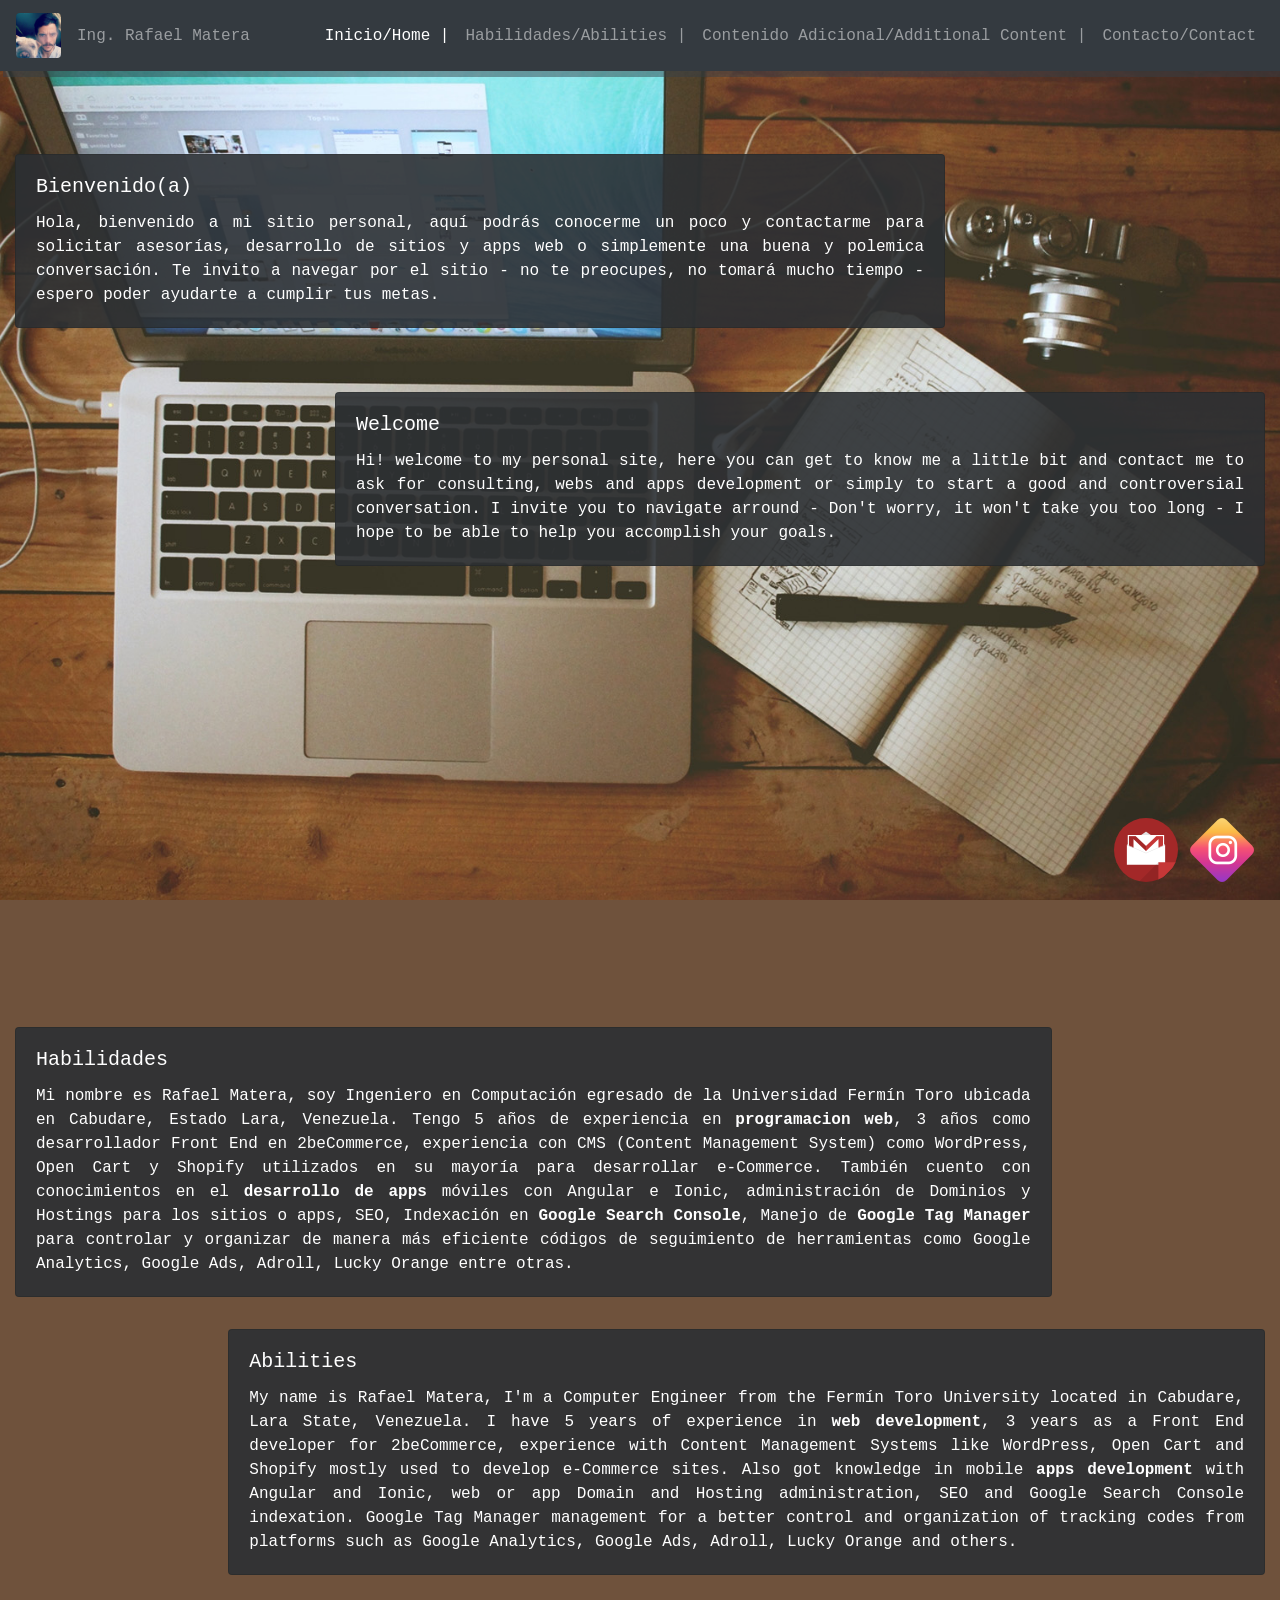
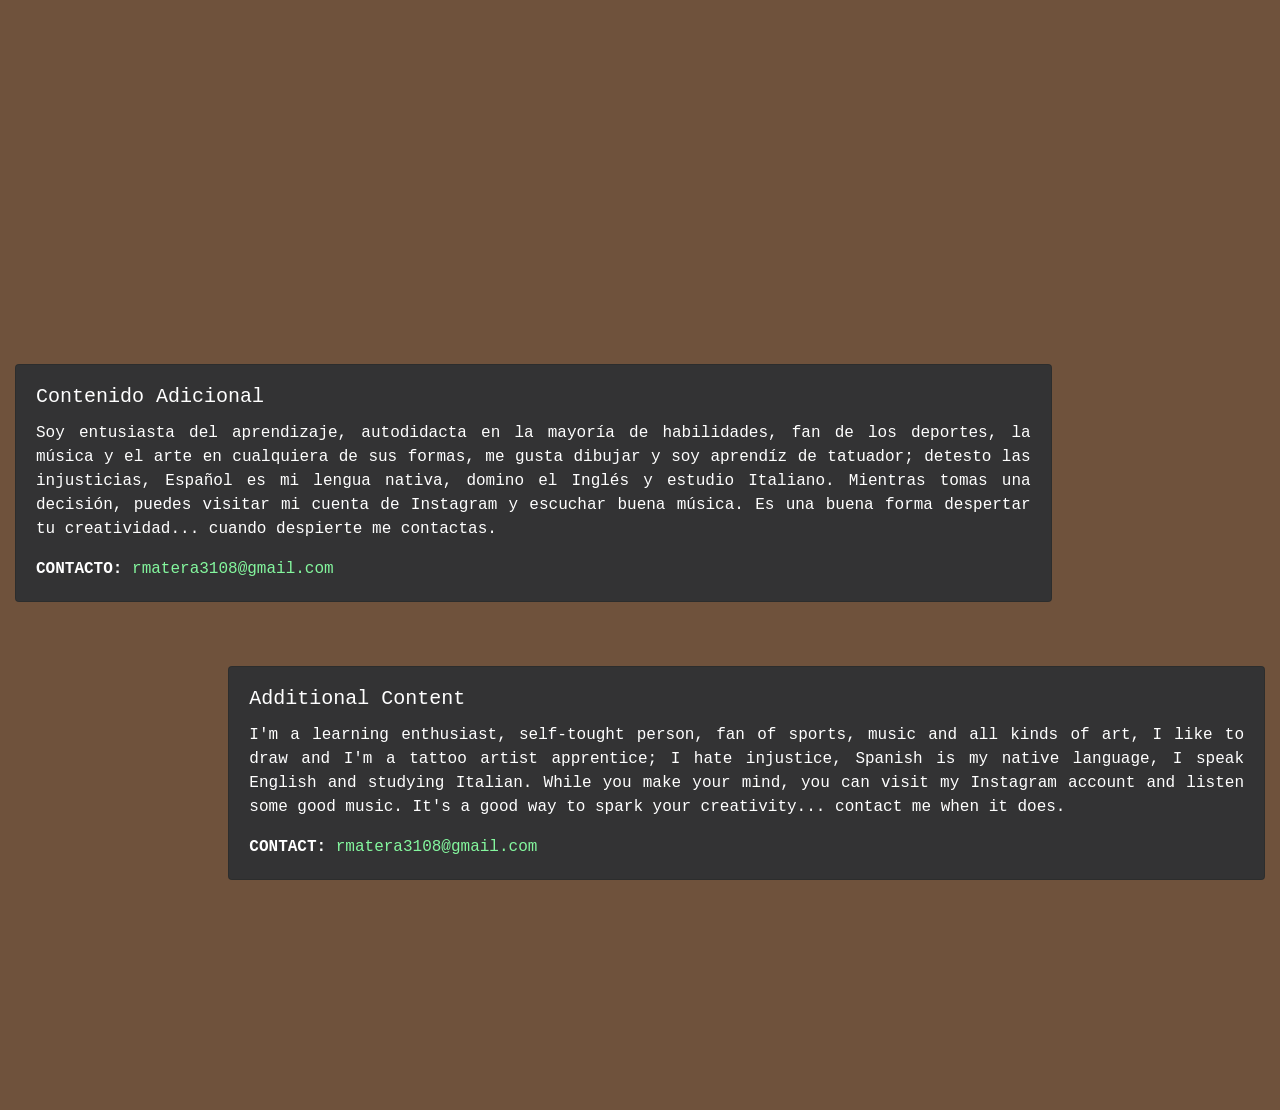
==== index.html @ 0240c473 "First Commit Full Site" ====
<!DOCTYPE html>
<html lang="en">
<head>
	<meta charset="UTF-8">
	<meta name="viewport" content="width=device-width, initial-scale=1.0">
	<!-- Bootstrap CSS -->
    <link rel="stylesheet" href="https://stackpath.bootstrapcdn.com/bootstrap/4.4.1/css/bootstrap.min.css" integrity="sha384-Vkoo8x4CGsO3+Hhxv8T/Q5PaXtkKtu6ug5TOeNV6gBiFeWPGFN9MuhOf23Q9Ifjh" crossorigin="anonymous">
	<!-- Custom CSS -->
	<link rel="stylesheet" href="css/styles.css" type="text/css">
	<title>Rafael Matera - Programador Web - Web Developer</title>
</head>
<body>
	<!-- Icons -->
	<a href="http://instagram.com/rmaterapl" target="_blank"><img class="instagram" src="img/insta_mobile.png" /></a>
	<a href="mailto:rmatera3108@gmail.com" target="_blank"><img class="gmail" src="img/gmail.png" /></a>
	<!-- Navigation -->
	<nav class="navbar navbar-expand-lg navbar-dark bg-dark fixed-top">
		<a class="navbar-brand" href="#">
		  <img src="img/programador_web.png" width="45" height="45" class="d-inline-block align-top rounded" alt="Programador Web">
		</a>
		<span class="navbar-text">
		  Ing. Rafael Matera
		</span>
		<button class="navbar-toggler" type="button" data-toggle="collapse" data-target="#navbarSupportedContent" aria-controls="navbarSupportedContent" aria-expanded="false" aria-label="Toggle navigation">
		  <span class="navbar-toggler-icon"></span>
		</button>
	  
		<div class="collapse navbar-collapse" id="navbarSupportedContent">
		  <ul class="navbar-nav ml-auto">
			<li class="nav-item active">
			  <a class="nav-link" href="#section1">Inicio/Home |<span class="sr-only">(current)</span></a>
			</li>
			<li class="nav-item">
			  <a class="nav-link" href="#section2">Habilidades/Abilities |</a>
			</li>
			<li class="nav-item">
			  <a class="nav-link" href="#section3"> Contenido Adicional/Additional Content |</a>
			</li>
			<li class="nav-item">
			  <a class="nav-link" href="#section3"> Contacto/Contact</a>
			</li>
		  </ul>
		</div>
	</nav>
	<!-- Content -->
	<div id="section1" class="container-fluid custom-section custom-bg custom-desktop-bg">
		<div class="row">
		  <div class="col-lg-9">
			<div class="card">
			  <div class="card-body">
				<h5 class="card-title">Bienvenido(a)</h5>
				<p class="card-text">Hola, bienvenido a mi sitio personal, aquí podrás conocerme un poco y contactarme para solicitar asesorías, desarrollo de sitios y apps web o simplemente una buena y polemica conversación. Te invito a navegar por el sitio - no te preocupes, no tomará mucho tiempo - espero poder ayudarte a cumplir tus metas.</p>
			  </div>
			</div>
		  </div>
		  <div class="col-lg-3"></div>
		  <div class="col-lg-3"></div>
		  <div class="col-lg-9">
			<div class="card">
			  <div class="card-body">
				<h5 class="card-title">Welcome</h5>
				<p class="card-text">Hi! welcome to my personal site, here you can get to know me a little bit and contact me to ask for consulting, webs and apps development or simply to start a good and controversial conversation. I invite you to navigate arround - Don't worry, it won't take you too long - I hope to be able to help you accomplish your goals.</p>
			  </div>
			</div>
		  </div>
		</div>
	</div>
	<div id="section2" class="container-fluid custom-section custom-bg custom-desktop-bg">
		<div class="row">
			<div class="col-xl-10">
			  <div class="card">
				<div class="card-body">
				  <h5 class="card-title">Habilidades</h5>
				  <p class="card-text">Mi nombre es Rafael Matera, soy Ingeniero en Computación egresado de la Universidad Fermín Toro ubicada en Cabudare, Estado Lara, Venezuela. Tengo 5 años de experiencia en <b>programacion web</b>, 3 años como desarrollador Front End en 2beCommerce, experiencia con CMS (Content Management System) como WordPress, Open Cart y Shopify utilizados en su mayoría para desarrollar e-Commerce. También cuento con conocimientos en el <b>desarrollo de apps</b> móviles con Angular e Ionic, administración de Dominios y Hostings para los sitios o apps, SEO, Indexación en <b>Google Search Console</b>, Manejo de <b>Google Tag Manager</b> para controlar y organizar de manera más eficiente códigos de seguimiento de herramientas como Google Analytics, Google Ads, Adroll, Lucky Orange entre otras.</p>
				</div>
			  </div>
			</div>
			<div class="col-xl-2"></div>
		  	<div class="col-xl-2"></div>
			<div class="col-xl-10">
			  <div class="card">
				<div class="card-body">
				  <h5 class="card-title">Abilities</h5>
				  <p class="card-text">My name is Rafael Matera, I'm a Computer Engineer from the Fermín Toro University located in Cabudare, Lara State, Venezuela. I have 5 years of experience in <b>web development</b>, 3 years as a Front End developer for 2beCommerce, experience with Content Management Systems like WordPress, Open Cart and Shopify mostly used to develop e-Commerce sites. Also got knowledge in mobile <b>apps development</b> with Angular and Ionic, web or app Domain and Hosting administration, SEO and Google Search Console indexation. Google Tag Manager management for a better control and organization of tracking codes from platforms such as Google Analytics, Google Ads, Adroll, Lucky Orange and others.</p>
				</div>
			  </div>
			</div>
		</div>
	</div>
	<div id="section3" class="container-fluid custom-section custom-bg custom-desktop-bg">
		<div class="row">
			<div class="col-lg-10">
			  <div class="card">
				<div class="card-body">
				  <h5 class="card-title">Contenido Adicional</h5>
				  <p class="card-text">Soy entusiasta del aprendizaje, autodidacta en la mayoría de habilidades, fan de los deportes, la música y el arte en cualquiera de sus formas, me gusta dibujar y soy aprendíz de tatuador; detesto las injusticias,
					Español es mi lengua nativa, domino el Inglés y estudio Italiano. Mientras tomas una decisión, puedes visitar mi cuenta de Instagram y escuchar buena música. Es una buena forma despertar tu creatividad... cuando despierte me contactas.
				  </p>
				  <p class="card-text"><b>CONTACTO:</b><a class="contact-link" href="mailto:rmatera3108@gmail.com" target="_blank"> rmatera3108@gmail.com</a></p>
				  </div>
			  </div>
			</div>
			<div class="col-lg-2"></div>
		  	<div class="col-lg-2"></div>
			<div class="col-lg-10">
			  <div class="card">
				<div class="card-body">
				  <h5 class="card-title">Additional Content</h5>
				  <p class="card-text">I'm a learning enthusiast, self-tought person, fan of sports, music and all kinds of art, I like to draw and I'm a tattoo artist apprentice; I hate injustice,
					Spanish is my native language, I speak English and studying Italian. While you make your mind, you can visit my Instagram account and listen some good music. It's a good way to spark your creativity... contact me when it does. 
				  </p>
				  <p class="card-text"><b>CONTACT:</b><a class="contact-link" href="mailto:rmatera3108@gmail.com" target="_blank"> rmatera3108@gmail.com</a></p>
				</div>
			  </div>
			</div>
		</div>
	</div>
    <!-- jQuery, Popper.js, Bootstrap JS -->
    <script src="https://code.jquery.com/jquery-3.4.1.slim.min.js" integrity="sha384-J6qa4849blE2+poT4WnyKhv5vZF5SrPo0iEjwBvKU7imGFAV0wwj1yYfoRSJoZ+n" crossorigin="anonymous"></script>
    <script src="https://cdn.jsdelivr.net/npm/popper.js@1.16.0/dist/umd/popper.min.js" integrity="sha384-Q6E9RHvbIyZFJoft+2mJbHaEWldlvI9IOYy5n3zV9zzTtmI3UksdQRVvoxMfooAo" crossorigin="anonymous"></script>
    <script src="https://stackpath.bootstrapcdn.com/bootstrap/4.4.1/js/bootstrap.min.js" integrity="sha384-wfSDF2E50Y2D1uUdj0O3uMBJnjuUD4Ih7YwaYd1iqfktj0Uod8GCExl3Og8ifwB6" crossorigin="anonymous"></script>
	<script src="https://ajax.googleapis.com/ajax/libs/jquery/1.12.4/jquery.min.js"></script>
  	<script src="https://maxcdn.bootstrapcdn.com/bootstrap/3.3.7/js/bootstrap.min.js"></script>

	<script>
		$(document).ready(function(){
		  // Add scrollspy to <body>
		  $('body').scrollspy({target: ".navbar", offset: 50});   
		
		  // Add smooth scrolling on all links inside the navbar
		  $("#navbarSupportedContent a").on('click', function(event) {
			// Make sure this.hash has a value before overriding default behavior
			if (this.hash !== "") {
			  // Prevent default anchor click behavior
			  event.preventDefault();
		
			  // Store hash
			  var hash = this.hash;
		
			  // Using jQuery's animate() method to add smooth page scroll
			  // The optional number (800) specifies the number of milliseconds it takes to scroll to the specified area
			  $('html, body').animate({
				scrollTop: $(hash).offset().top
			  }, 800, function(){
		   
				// Add hash (#) to URL when done scrolling (default click behavior)
				window.location.hash = hash;
			  });
			}  // End if
		  });
		});
	</script>
</body>
</html>
---- css/styles.css ----
body {
	position: relative;
	background-color: rgba(68, 30, 2, 0.7686274509803922);
	font-family: monospace;
}
body, html {
	height: 100%;
}
.instagram {
	position: fixed;
	bottom: 2%;
	right: 2%;
	z-index: 100;
}
.gmail {
	position: fixed;
	bottom: 2%;
	right: 8%;
	z-index: 100;
	border-radius: 50px;
}
.navbar {
	box-shadow: 3px 6px rgba(54, 64, 72, 0.48);
}
#section1 {
	padding-top:90px;
	background-image: url(../img/slide6.jpg);
	margin-bottom: 5px;
}
#section2 {
	padding-top:90px;
	background-image: url(../img/seccion9.jpg);
	margin-bottom: 5px;
}
#section3 {
	padding-top:90px;
	background-image: url(../img/seccion4.jpg);
}
.custom-section {
	padding-bottom:60px;
}
.custom-bg {
	/* Center and scale the image */
	background-position: center;
	background-repeat: no-repeat;
	background-size: cover;
	background-attachment: fixed;
}
.col-lg-9 {
	margin-top: 5%;
}
.col-lg-10 {
	margin-top: 5%;
}
.col-xl-10 {
	margin-top: 2.5%;
}
.card {
	background-color: rgba(45, 48, 52, 0.9);
	color: white;
	text-align: justify;
}
.contact-link {
	color: #84f79e !important;
}

/* Media Querys */
@media only screen and (min-width: 768px) {
	.custom-desktop-bg {
		/* Full height */
		height: 100%;
	}
}
@media only screen and (max-width: 767px) {
	.instagram, .gmail {
		width: 40px;
	}
	.gmail {
		right: 18%;
	}
}
@media only screen and (min-width: 768px) and (max-width: 1024px) {
	.gmail {
		right: 15%;
	}
}
@media only screen and (min-width: 1024px) and (max-width: 1200px) {
	.gmail {
		right: 10%;
	}
}
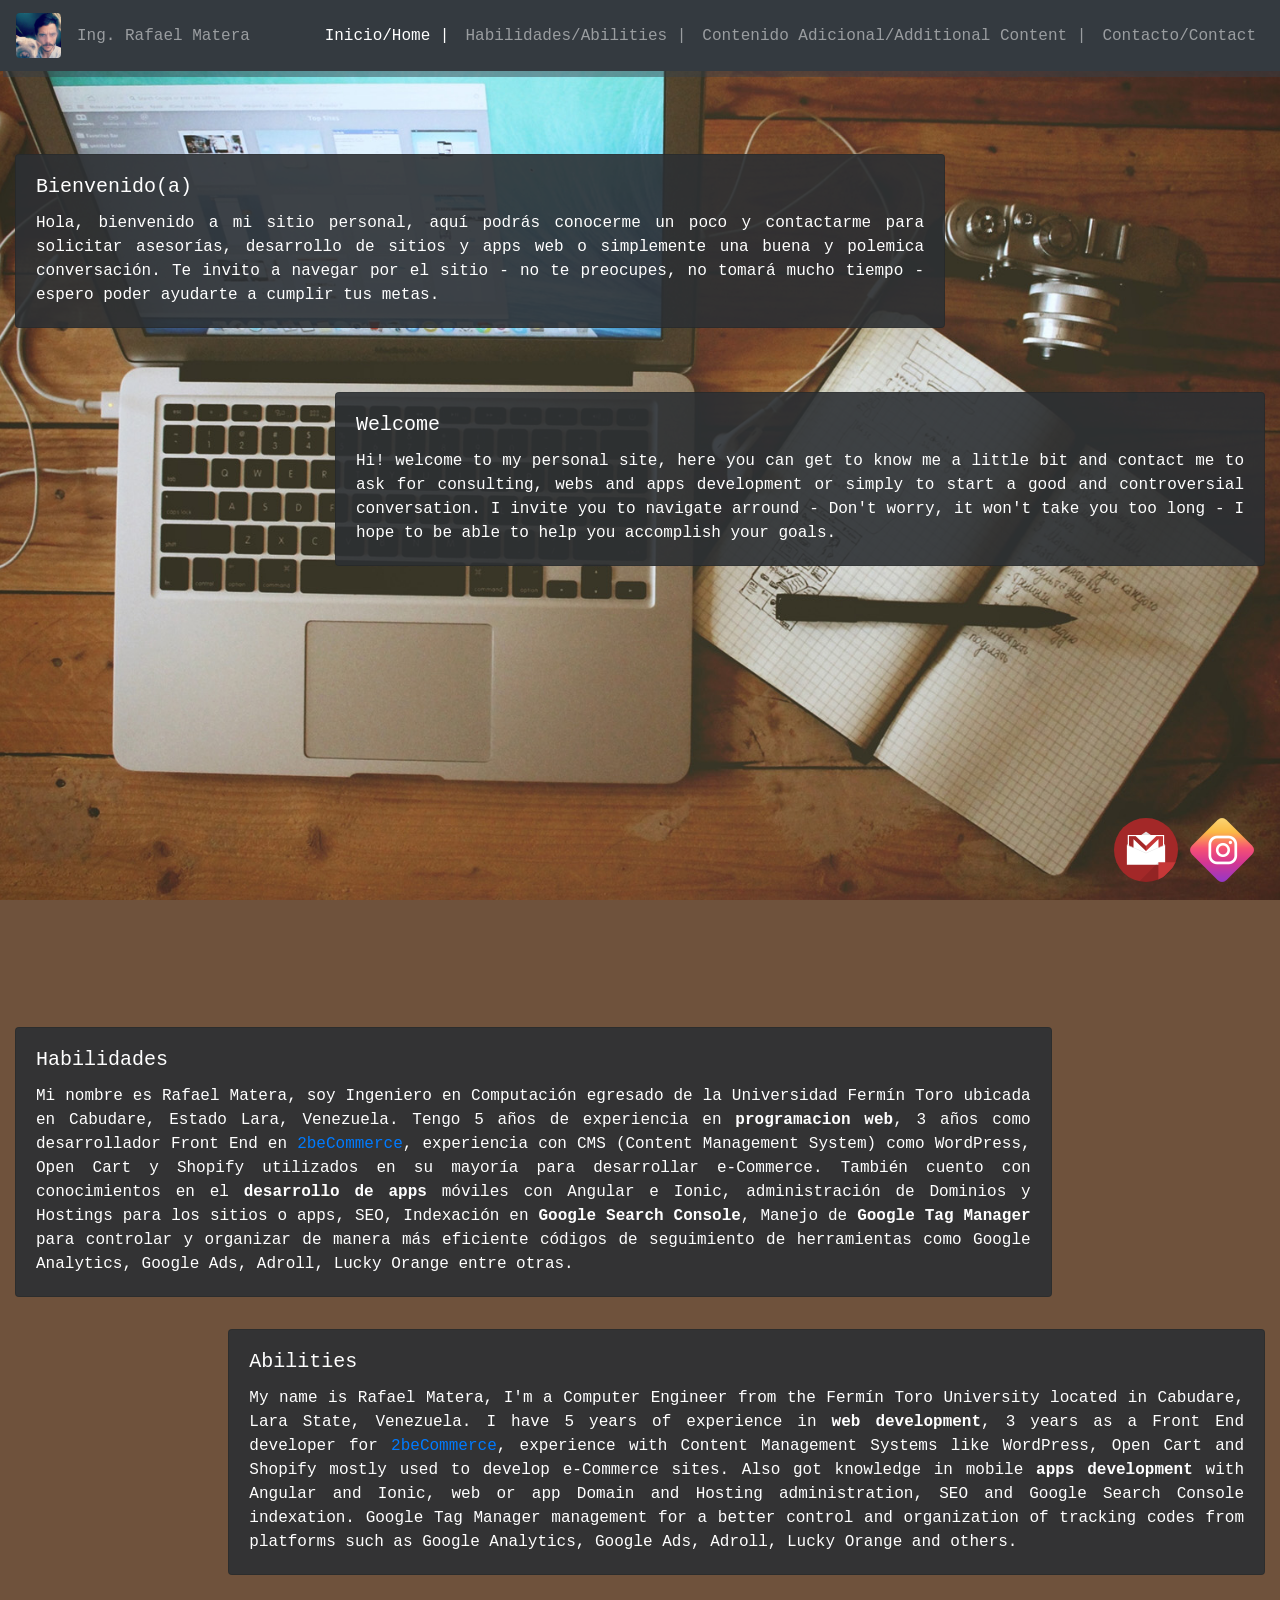
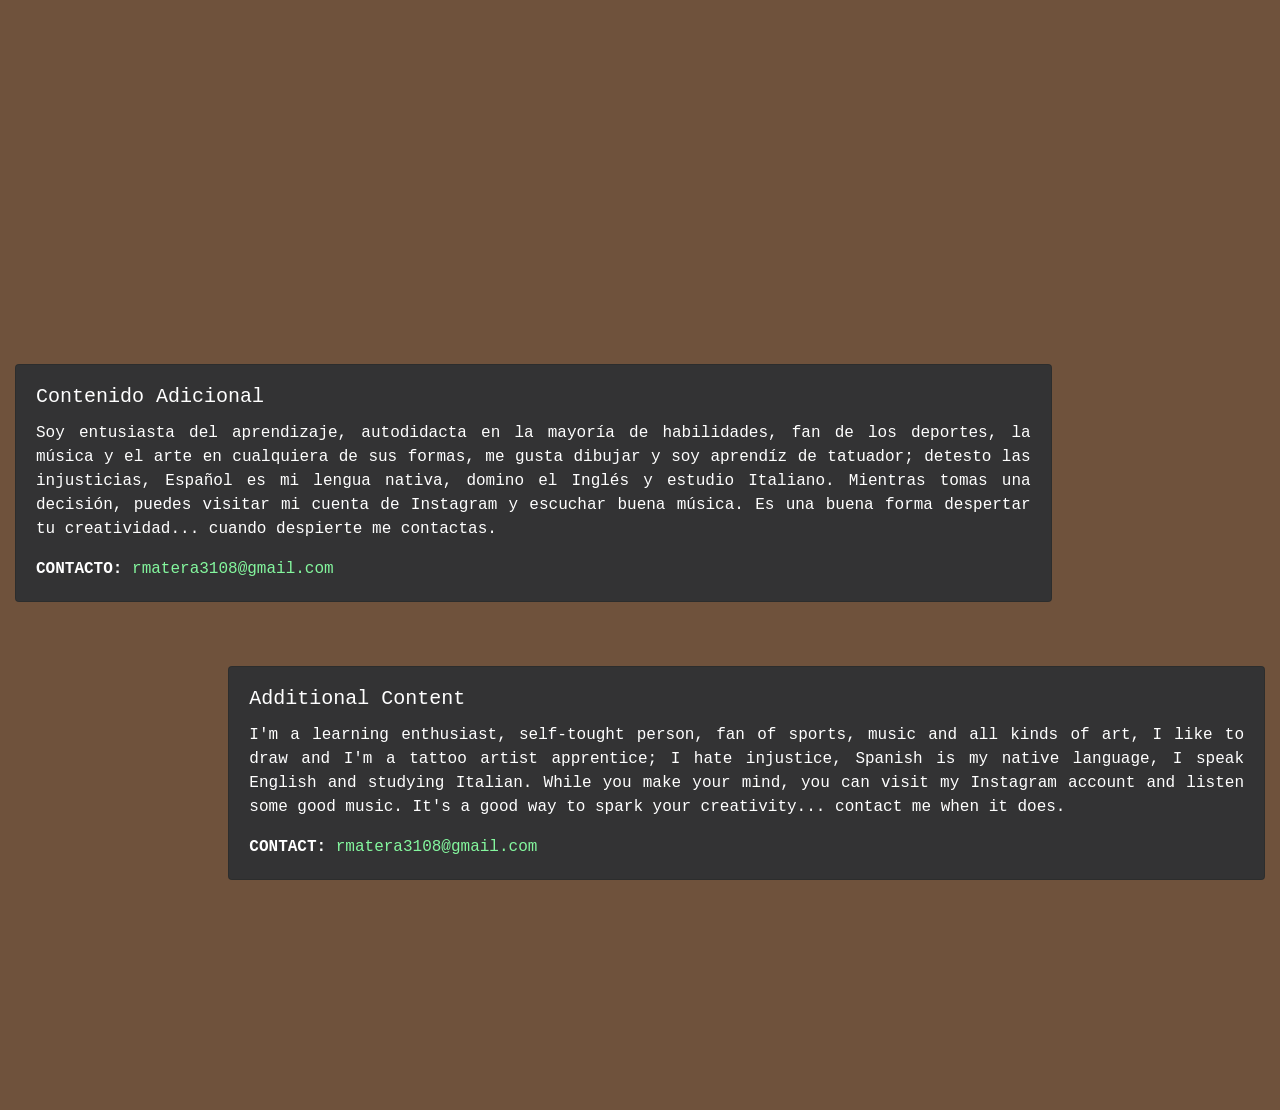
==== commit 3af7cb87: "2beCommerce link" ====
--- a/index.html
+++ b/index.html
@@ -71,7 +71,7 @@
 			  <div class="card">
 				<div class="card-body">
 				  <h5 class="card-title">Habilidades</h5>
-				  <p class="card-text">Mi nombre es Rafael Matera, soy Ingeniero en Computación egresado de la Universidad Fermín Toro ubicada en Cabudare, Estado Lara, Venezuela. Tengo 5 años de experiencia en <b>programacion web</b>, 3 años como desarrollador Front End en 2beCommerce, experiencia con CMS (Content Management System) como WordPress, Open Cart y Shopify utilizados en su mayoría para desarrollar e-Commerce. También cuento con conocimientos en el <b>desarrollo de apps</b> móviles con Angular e Ionic, administración de Dominios y Hostings para los sitios o apps, SEO, Indexación en <b>Google Search Console</b>, Manejo de <b>Google Tag Manager</b> para controlar y organizar de manera más eficiente códigos de seguimiento de herramientas como Google Analytics, Google Ads, Adroll, Lucky Orange entre otras.</p>
+				  <p class="card-text">Mi nombre es Rafael Matera, soy Ingeniero en Computación egresado de la Universidad Fermín Toro ubicada en Cabudare, Estado Lara, Venezuela. Tengo 5 años de experiencia en <b>programacion web</b>, 3 años como desarrollador Front End en <a target="_blank" href="https://2becommerce.com/">2beCommerce</a>, experiencia con CMS (Content Management System) como WordPress, Open Cart y Shopify utilizados en su mayoría para desarrollar e-Commerce. También cuento con conocimientos en el <b>desarrollo de apps</b> móviles con Angular e Ionic, administración de Dominios y Hostings para los sitios o apps, SEO, Indexación en <b>Google Search Console</b>, Manejo de <b>Google Tag Manager</b> para controlar y organizar de manera más eficiente códigos de seguimiento de herramientas como Google Analytics, Google Ads, Adroll, Lucky Orange entre otras.</p>
 				</div>
 			  </div>
 			</div>
@@ -81,7 +81,7 @@
 			  <div class="card">
 				<div class="card-body">
 				  <h5 class="card-title">Abilities</h5>
-				  <p class="card-text">My name is Rafael Matera, I'm a Computer Engineer from the Fermín Toro University located in Cabudare, Lara State, Venezuela. I have 5 years of experience in <b>web development</b>, 3 years as a Front End developer for 2beCommerce, experience with Content Management Systems like WordPress, Open Cart and Shopify mostly used to develop e-Commerce sites. Also got knowledge in mobile <b>apps development</b> with Angular and Ionic, web or app Domain and Hosting administration, SEO and Google Search Console indexation. Google Tag Manager management for a better control and organization of tracking codes from platforms such as Google Analytics, Google Ads, Adroll, Lucky Orange and others.</p>
+				  <p class="card-text">My name is Rafael Matera, I'm a Computer Engineer from the Fermín Toro University located in Cabudare, Lara State, Venezuela. I have 5 years of experience in <b>web development</b>, 3 years as a Front End developer for <a target="_blank" href="https://2becommerce.com/">2beCommerce</a>, experience with Content Management Systems like WordPress, Open Cart and Shopify mostly used to develop e-Commerce sites. Also got knowledge in mobile <b>apps development</b> with Angular and Ionic, web or app Domain and Hosting administration, SEO and Google Search Console indexation. Google Tag Manager management for a better control and organization of tracking codes from platforms such as Google Analytics, Google Ads, Adroll, Lucky Orange and others.</p>
 				</div>
 			  </div>
 			</div>
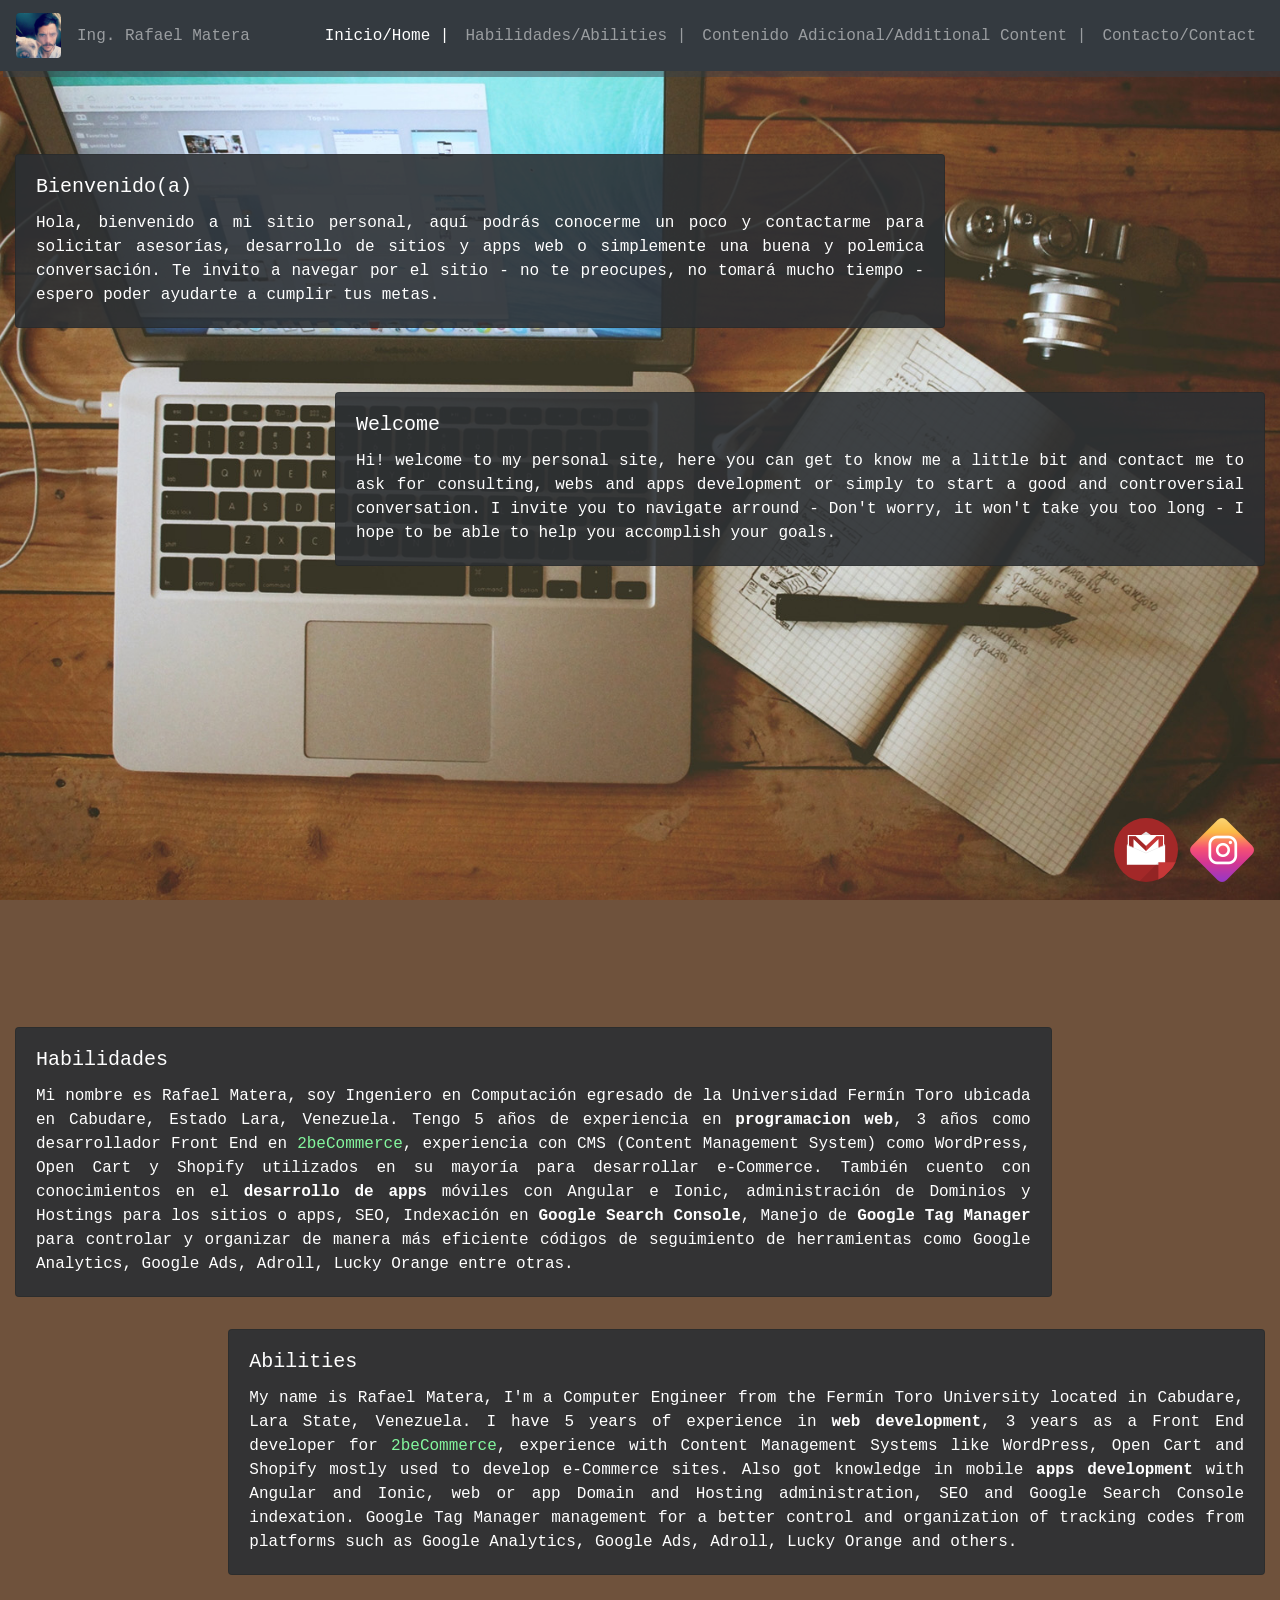
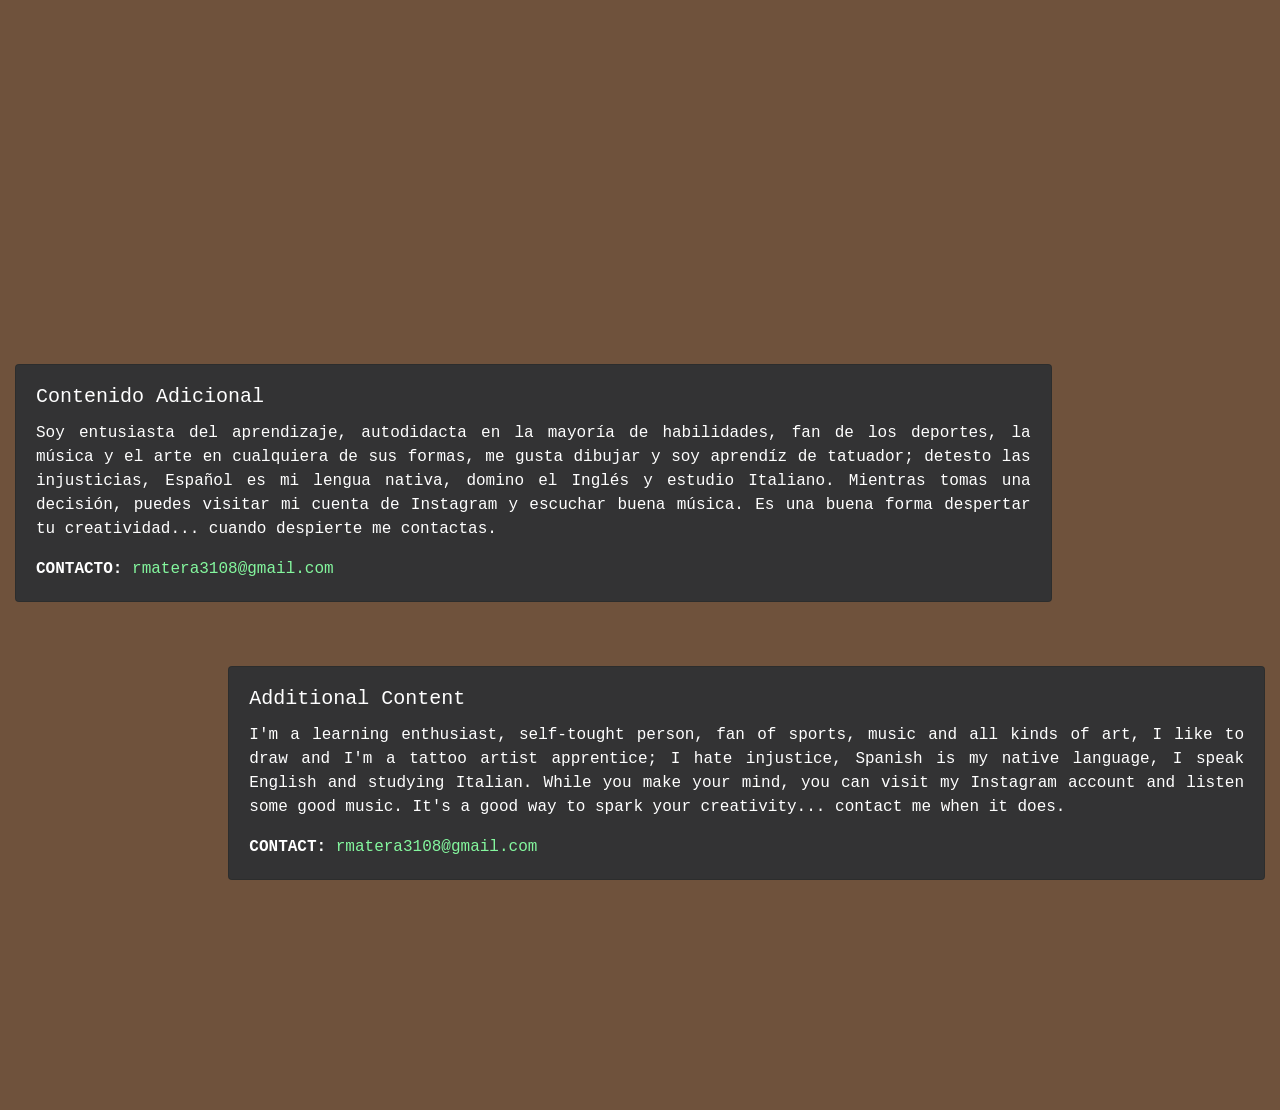
==== commit 9896dce9: "2beCommerce Style links" ====
--- a/index.html
+++ b/index.html
@@ -71,7 +71,7 @@
 			  <div class="card">
 				<div class="card-body">
 				  <h5 class="card-title">Habilidades</h5>
-				  <p class="card-text">Mi nombre es Rafael Matera, soy Ingeniero en Computación egresado de la Universidad Fermín Toro ubicada en Cabudare, Estado Lara, Venezuela. Tengo 5 años de experiencia en <b>programacion web</b>, 3 años como desarrollador Front End en <a target="_blank" href="https://2becommerce.com/">2beCommerce</a>, experiencia con CMS (Content Management System) como WordPress, Open Cart y Shopify utilizados en su mayoría para desarrollar e-Commerce. También cuento con conocimientos en el <b>desarrollo de apps</b> móviles con Angular e Ionic, administración de Dominios y Hostings para los sitios o apps, SEO, Indexación en <b>Google Search Console</b>, Manejo de <b>Google Tag Manager</b> para controlar y organizar de manera más eficiente códigos de seguimiento de herramientas como Google Analytics, Google Ads, Adroll, Lucky Orange entre otras.</p>
+				  <p class="card-text">Mi nombre es Rafael Matera, soy Ingeniero en Computación egresado de la Universidad Fermín Toro ubicada en Cabudare, Estado Lara, Venezuela. Tengo 5 años de experiencia en <b>programacion web</b>, 3 años como desarrollador Front End en <a target="_blank" href="https://2becommerce.com/" class="contact-link">2beCommerce</a>, experiencia con CMS (Content Management System) como WordPress, Open Cart y Shopify utilizados en su mayoría para desarrollar e-Commerce. También cuento con conocimientos en el <b>desarrollo de apps</b> móviles con Angular e Ionic, administración de Dominios y Hostings para los sitios o apps, SEO, Indexación en <b>Google Search Console</b>, Manejo de <b>Google Tag Manager</b> para controlar y organizar de manera más eficiente códigos de seguimiento de herramientas como Google Analytics, Google Ads, Adroll, Lucky Orange entre otras.</p>
 				</div>
 			  </div>
 			</div>
@@ -81,7 +81,7 @@
 			  <div class="card">
 				<div class="card-body">
 				  <h5 class="card-title">Abilities</h5>
-				  <p class="card-text">My name is Rafael Matera, I'm a Computer Engineer from the Fermín Toro University located in Cabudare, Lara State, Venezuela. I have 5 years of experience in <b>web development</b>, 3 years as a Front End developer for <a target="_blank" href="https://2becommerce.com/">2beCommerce</a>, experience with Content Management Systems like WordPress, Open Cart and Shopify mostly used to develop e-Commerce sites. Also got knowledge in mobile <b>apps development</b> with Angular and Ionic, web or app Domain and Hosting administration, SEO and Google Search Console indexation. Google Tag Manager management for a better control and organization of tracking codes from platforms such as Google Analytics, Google Ads, Adroll, Lucky Orange and others.</p>
+				  <p class="card-text">My name is Rafael Matera, I'm a Computer Engineer from the Fermín Toro University located in Cabudare, Lara State, Venezuela. I have 5 years of experience in <b>web development</b>, 3 years as a Front End developer for <a target="_blank" href="https://2becommerce.com/" class="contact-link">2beCommerce</a>, experience with Content Management Systems like WordPress, Open Cart and Shopify mostly used to develop e-Commerce sites. Also got knowledge in mobile <b>apps development</b> with Angular and Ionic, web or app Domain and Hosting administration, SEO and Google Search Console indexation. Google Tag Manager management for a better control and organization of tracking codes from platforms such as Google Analytics, Google Ads, Adroll, Lucky Orange and others.</p>
 				</div>
 			  </div>
 			</div>
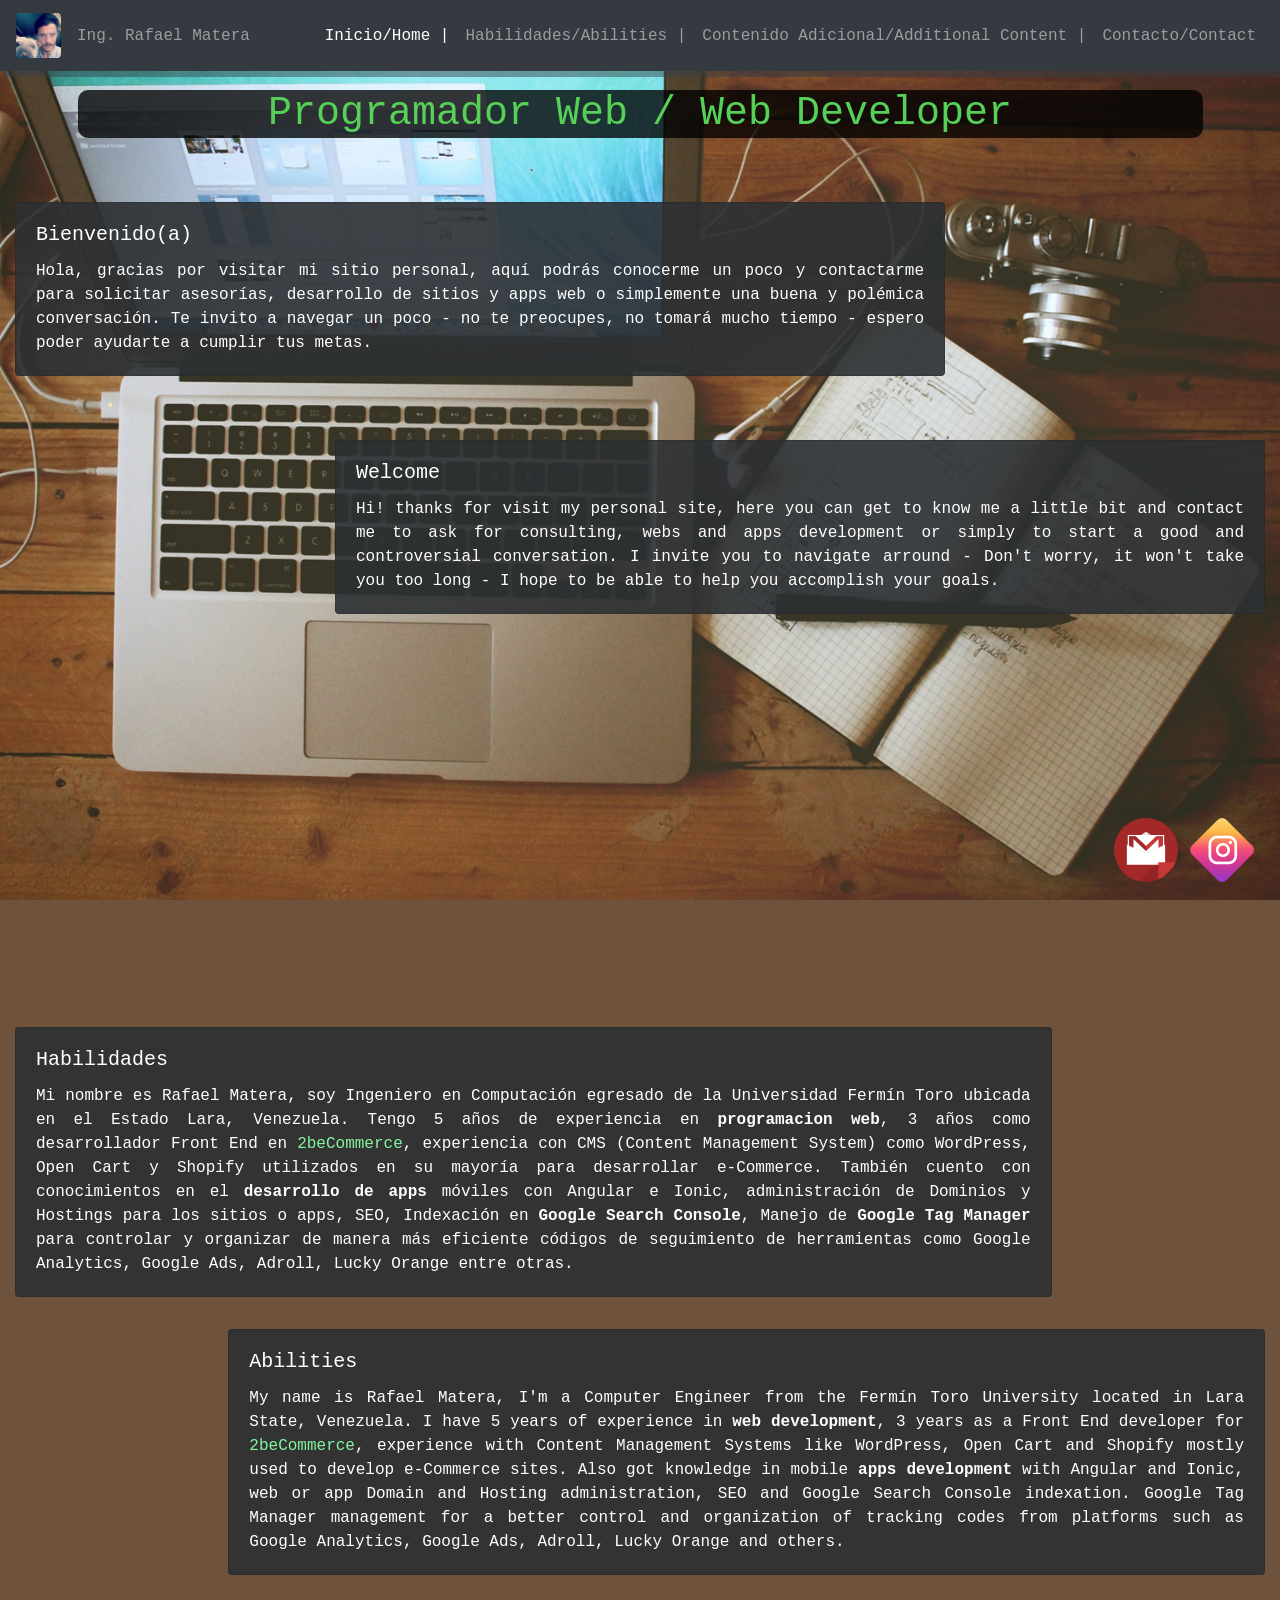
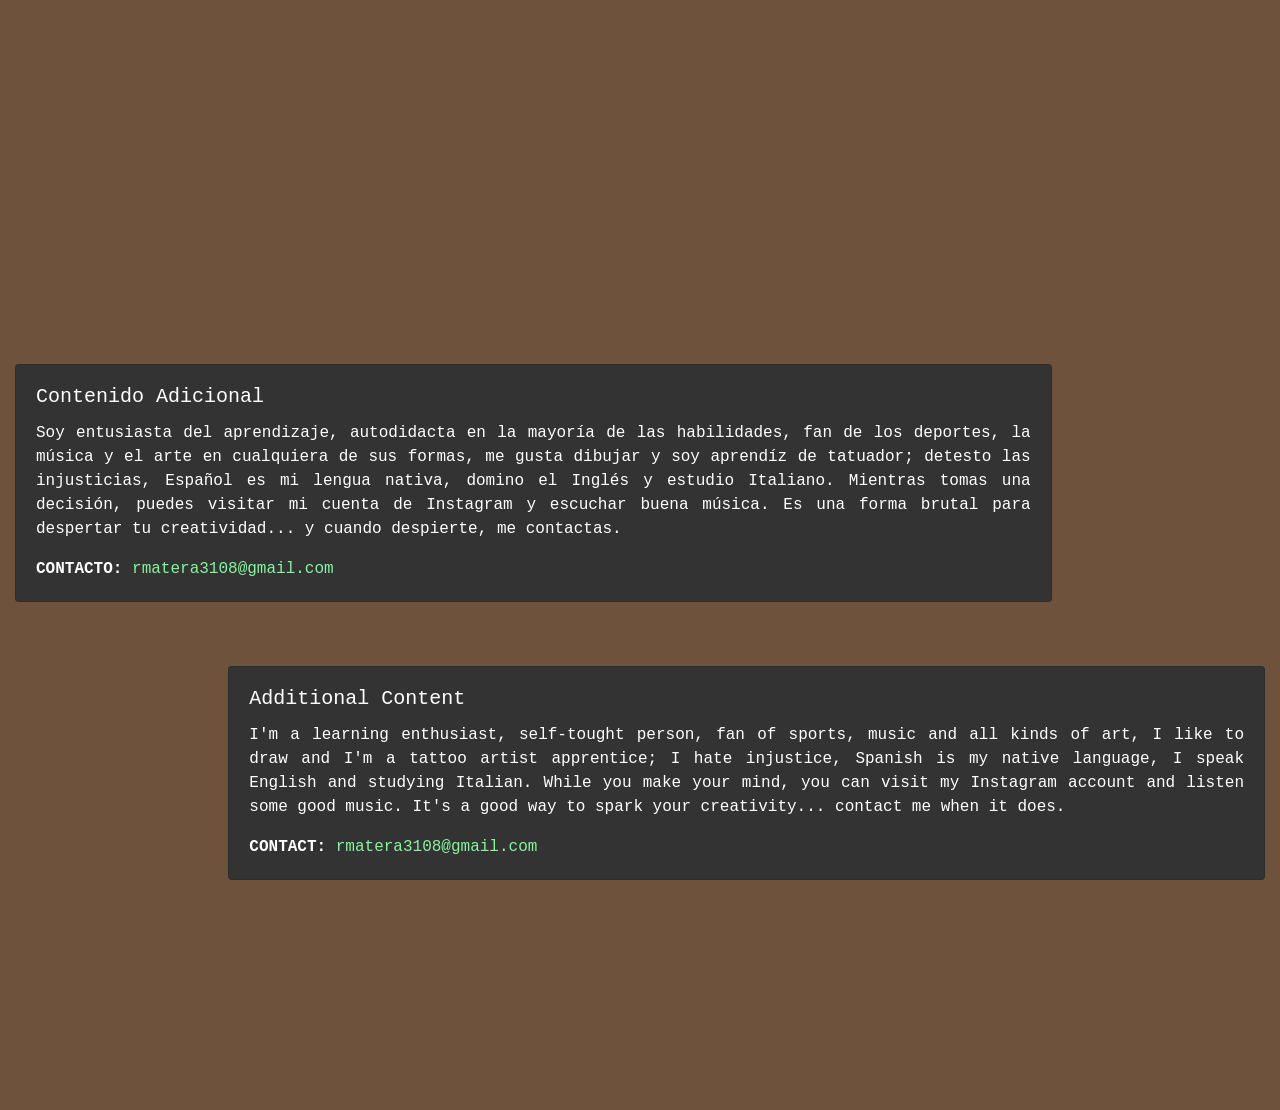
==== commit 19e22d22: "h1 has been added and text optimized" ====
--- a/index.html
+++ b/index.html
@@ -7,6 +7,15 @@
     <link rel="stylesheet" href="https://stackpath.bootstrapcdn.com/bootstrap/4.4.1/css/bootstrap.min.css" integrity="sha384-Vkoo8x4CGsO3+Hhxv8T/Q5PaXtkKtu6ug5TOeNV6gBiFeWPGFN9MuhOf23Q9Ifjh" crossorigin="anonymous">
 	<!-- Custom CSS -->
 	<link rel="stylesheet" href="css/styles.css" type="text/css">
+	<!-- Global site tag (gtag.js) - Google Analytics -->
+	<script async src="https://www.googletagmanager.com/gtag/js?id=UA-163885559-1"></script>
+	<script>
+  		window.dataLayer = window.dataLayer || [];
+  		function gtag(){dataLayer.push(arguments);}
+  		gtag('js', new Date());
+
+  		gtag('config', 'UA-163885559-1');
+	</script>
 	<title>Rafael Matera - Programador Web - Web Developer</title>
 </head>
 <body>
@@ -44,12 +53,13 @@
 	</nav>
 	<!-- Content -->
 	<div id="section1" class="container-fluid custom-section custom-bg custom-desktop-bg">
+		<h1>Programador Web / Web Developer</h1>
 		<div class="row">
 		  <div class="col-lg-9">
 			<div class="card">
 			  <div class="card-body">
 				<h5 class="card-title">Bienvenido(a)</h5>
-				<p class="card-text">Hola, bienvenido a mi sitio personal, aquí podrás conocerme un poco y contactarme para solicitar asesorías, desarrollo de sitios y apps web o simplemente una buena y polemica conversación. Te invito a navegar por el sitio - no te preocupes, no tomará mucho tiempo - espero poder ayudarte a cumplir tus metas.</p>
+				<p class="card-text">Hola, gracias por visitar mi sitio personal, aquí podrás conocerme un poco y contactarme para solicitar asesorías, desarrollo de sitios y apps web o simplemente una buena y polémica conversación. Te invito a navegar un poco - no te preocupes, no tomará mucho tiempo - espero poder ayudarte a cumplir tus metas.</p>
 			  </div>
 			</div>
 		  </div>
@@ -59,7 +69,7 @@
 			<div class="card">
 			  <div class="card-body">
 				<h5 class="card-title">Welcome</h5>
-				<p class="card-text">Hi! welcome to my personal site, here you can get to know me a little bit and contact me to ask for consulting, webs and apps development or simply to start a good and controversial conversation. I invite you to navigate arround - Don't worry, it won't take you too long - I hope to be able to help you accomplish your goals.</p>
+				<p class="card-text">Hi! thanks for visit my personal site, here you can get to know me a little bit and contact me to ask for consulting, webs and apps development or simply to start a good and controversial conversation. I invite you to navigate arround - Don't worry, it won't take you too long - I hope to be able to help you accomplish your goals.</p>
 			  </div>
 			</div>
 		  </div>
@@ -71,7 +81,7 @@
 			  <div class="card">
 				<div class="card-body">
 				  <h5 class="card-title">Habilidades</h5>
-				  <p class="card-text">Mi nombre es Rafael Matera, soy Ingeniero en Computación egresado de la Universidad Fermín Toro ubicada en Cabudare, Estado Lara, Venezuela. Tengo 5 años de experiencia en <b>programacion web</b>, 3 años como desarrollador Front End en <a target="_blank" href="https://2becommerce.com/" class="contact-link">2beCommerce</a>, experiencia con CMS (Content Management System) como WordPress, Open Cart y Shopify utilizados en su mayoría para desarrollar e-Commerce. También cuento con conocimientos en el <b>desarrollo de apps</b> móviles con Angular e Ionic, administración de Dominios y Hostings para los sitios o apps, SEO, Indexación en <b>Google Search Console</b>, Manejo de <b>Google Tag Manager</b> para controlar y organizar de manera más eficiente códigos de seguimiento de herramientas como Google Analytics, Google Ads, Adroll, Lucky Orange entre otras.</p>
+				  <p class="card-text">Mi nombre es Rafael Matera, soy Ingeniero en Computación egresado de la Universidad Fermín Toro ubicada en el Estado Lara, Venezuela. Tengo 5 años de experiencia en <b>programacion web</b>, 3 años como desarrollador Front End en <a target="_blank" href="https://2becommerce.com/" class="contact-link">2beCommerce</a>, experiencia con CMS (Content Management System) como WordPress, Open Cart y Shopify utilizados en su mayoría para desarrollar e-Commerce. También cuento con conocimientos en el <b>desarrollo de apps</b> móviles con Angular e Ionic, administración de Dominios y Hostings para los sitios o apps, SEO, Indexación en <b>Google Search Console</b>, Manejo de <b>Google Tag Manager</b> para controlar y organizar de manera más eficiente códigos de seguimiento de herramientas como Google Analytics, Google Ads, Adroll, Lucky Orange entre otras.</p>
 				</div>
 			  </div>
 			</div>
@@ -81,7 +91,7 @@
 			  <div class="card">
 				<div class="card-body">
 				  <h5 class="card-title">Abilities</h5>
-				  <p class="card-text">My name is Rafael Matera, I'm a Computer Engineer from the Fermín Toro University located in Cabudare, Lara State, Venezuela. I have 5 years of experience in <b>web development</b>, 3 years as a Front End developer for <a target="_blank" href="https://2becommerce.com/" class="contact-link">2beCommerce</a>, experience with Content Management Systems like WordPress, Open Cart and Shopify mostly used to develop e-Commerce sites. Also got knowledge in mobile <b>apps development</b> with Angular and Ionic, web or app Domain and Hosting administration, SEO and Google Search Console indexation. Google Tag Manager management for a better control and organization of tracking codes from platforms such as Google Analytics, Google Ads, Adroll, Lucky Orange and others.</p>
+				  <p class="card-text">My name is Rafael Matera, I'm a Computer Engineer from the Fermín Toro University located in Lara State, Venezuela. I have 5 years of experience in <b>web development</b>, 3 years as a Front End developer for <a target="_blank" href="https://2becommerce.com/" class="contact-link">2beCommerce</a>, experience with Content Management Systems like WordPress, Open Cart and Shopify mostly used to develop e-Commerce sites. Also got knowledge in mobile <b>apps development</b> with Angular and Ionic, web or app Domain and Hosting administration, SEO and Google Search Console indexation. Google Tag Manager management for a better control and organization of tracking codes from platforms such as Google Analytics, Google Ads, Adroll, Lucky Orange and others.</p>
 				</div>
 			  </div>
 			</div>
@@ -93,8 +103,8 @@
 			  <div class="card">
 				<div class="card-body">
 				  <h5 class="card-title">Contenido Adicional</h5>
-				  <p class="card-text">Soy entusiasta del aprendizaje, autodidacta en la mayoría de habilidades, fan de los deportes, la música y el arte en cualquiera de sus formas, me gusta dibujar y soy aprendíz de tatuador; detesto las injusticias,
-					Español es mi lengua nativa, domino el Inglés y estudio Italiano. Mientras tomas una decisión, puedes visitar mi cuenta de Instagram y escuchar buena música. Es una buena forma despertar tu creatividad... cuando despierte me contactas.
+				  <p class="card-text">Soy entusiasta del aprendizaje, autodidacta en la mayoría de las habilidades, fan de los deportes, la música y el arte en cualquiera de sus formas, me gusta dibujar y soy aprendíz de tatuador; detesto las injusticias,
+					Español es mi lengua nativa, domino el Inglés y estudio Italiano. Mientras tomas una decisión, puedes visitar mi cuenta de Instagram y escuchar buena música. Es una forma brutal para despertar tu creatividad... y cuando despierte, me contactas.
 				  </p>
 				  <p class="card-text"><b>CONTACTO:</b><a class="contact-link" href="mailto:rmatera3108@gmail.com" target="_blank"> rmatera3108@gmail.com</a></p>
 				  </div>
--- a/css/styles.css
+++ b/css/styles.css
@@ -63,6 +63,14 @@
 .contact-link {
 	color: #84f79e !important;
 }
+h1 {
+	text-align: center;
+    width: 90%;
+    margin: auto;
+    border-radius: 10px;
+    color: #56d056;
+    background-color: rgba(0, 0, 0, 0.78);
+}
 
 /* Media Querys */
 @media only screen and (min-width: 768px) {
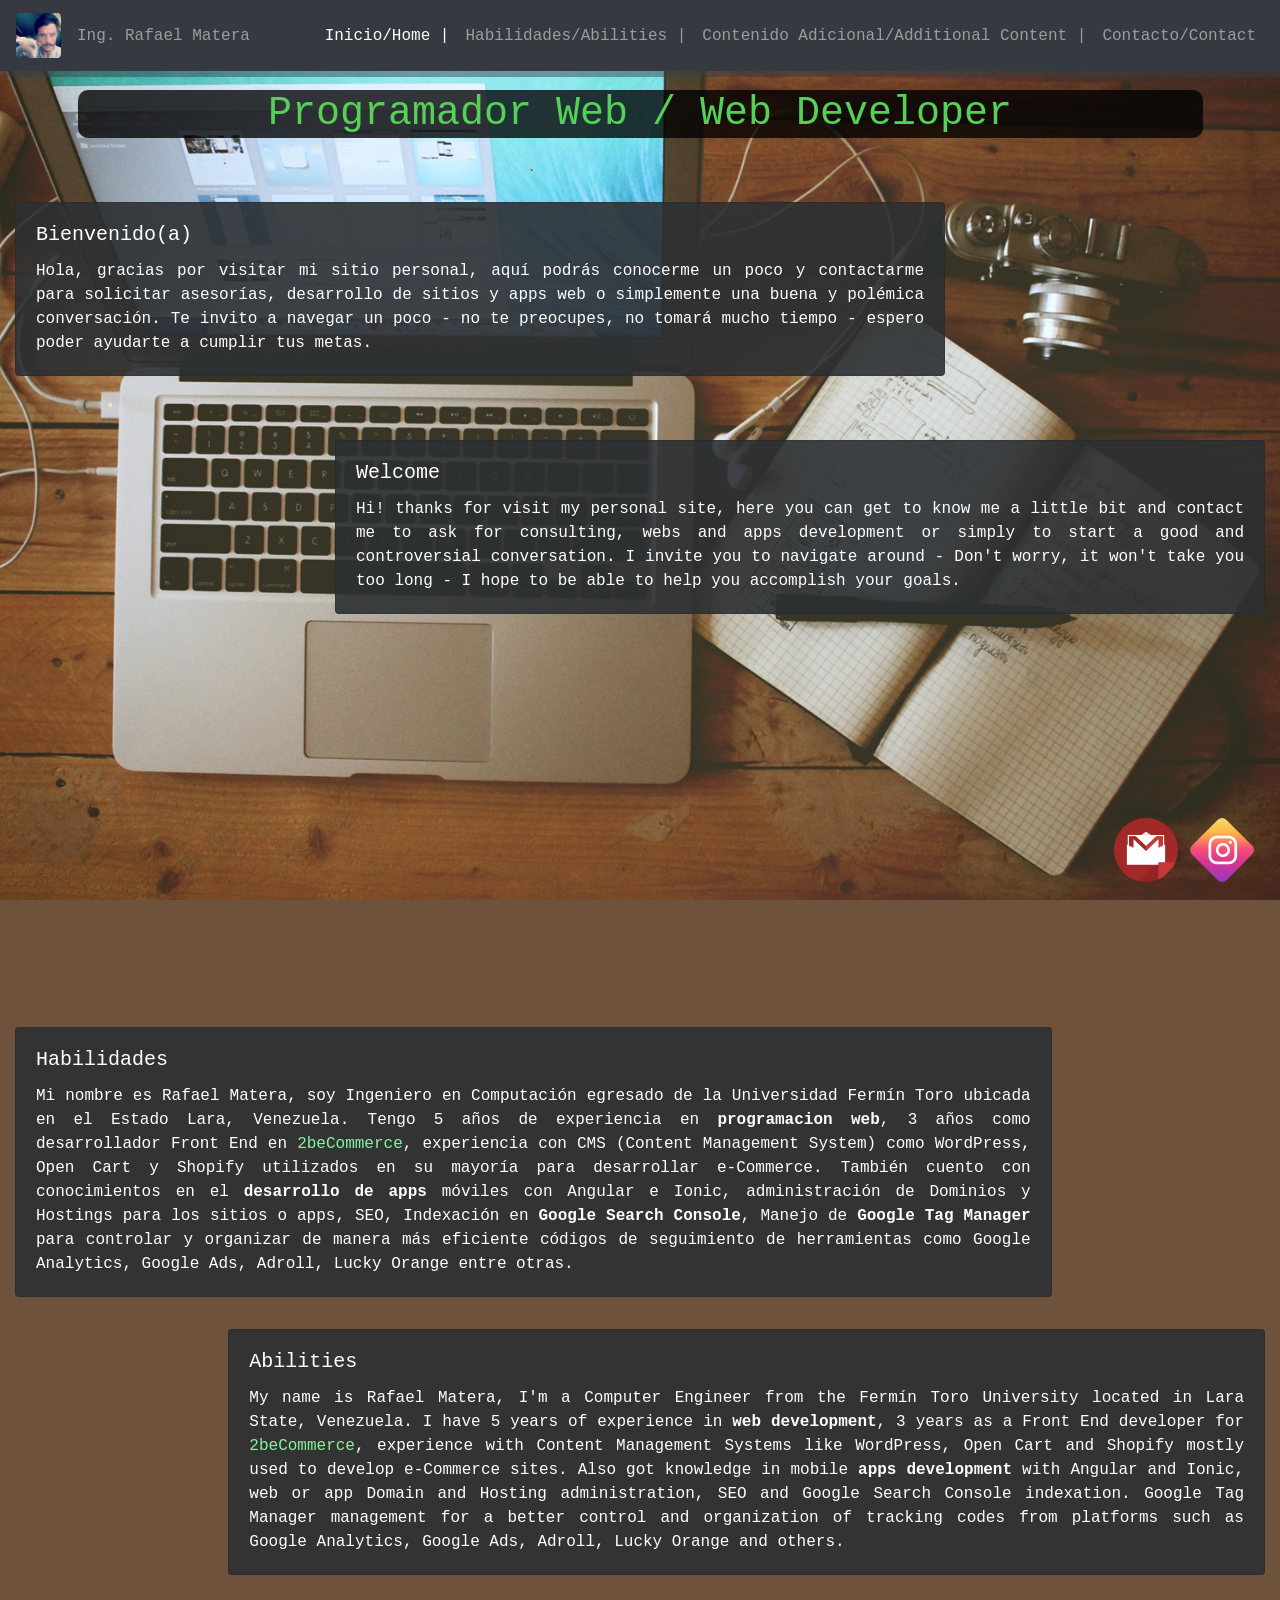
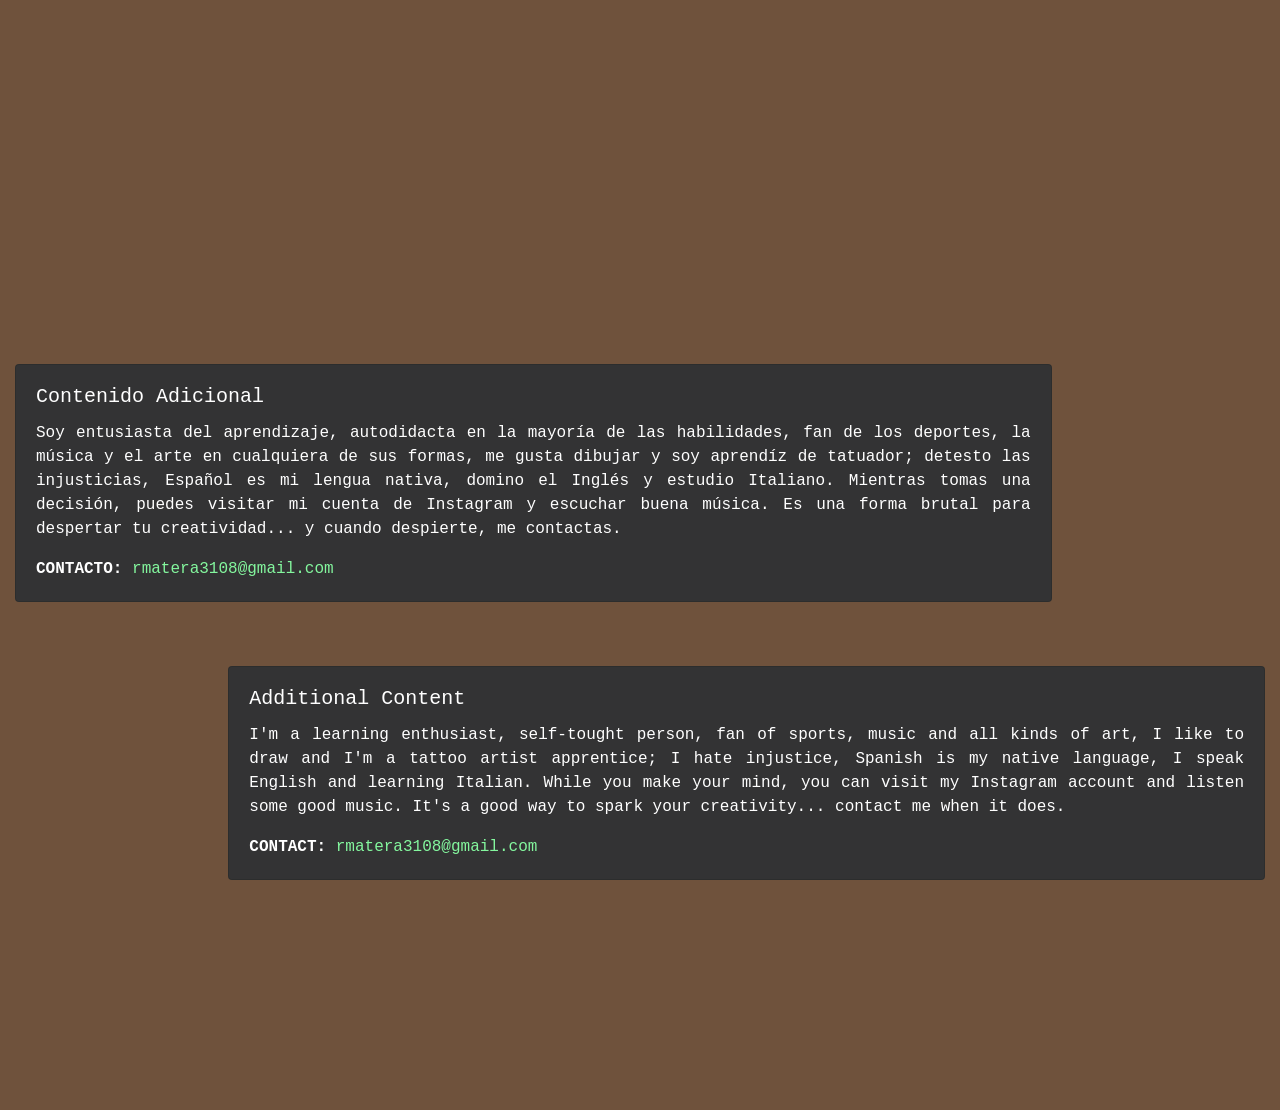
==== commit 50d559f2: "h1 styles and text corrections" ====
--- a/index.html
+++ b/index.html
@@ -69,7 +69,7 @@
 			<div class="card">
 			  <div class="card-body">
 				<h5 class="card-title">Welcome</h5>
-				<p class="card-text">Hi! thanks for visit my personal site, here you can get to know me a little bit and contact me to ask for consulting, webs and apps development or simply to start a good and controversial conversation. I invite you to navigate arround - Don't worry, it won't take you too long - I hope to be able to help you accomplish your goals.</p>
+				<p class="card-text">Hi! thanks for visit my personal site, here you can get to know me a little bit and contact me to ask for consulting, webs and apps development or simply to start a good and controversial conversation. I invite you to navigate around - Don't worry, it won't take you too long - I hope to be able to help you accomplish your goals.</p>
 			  </div>
 			</div>
 		  </div>
@@ -117,7 +117,7 @@
 				<div class="card-body">
 				  <h5 class="card-title">Additional Content</h5>
 				  <p class="card-text">I'm a learning enthusiast, self-tought person, fan of sports, music and all kinds of art, I like to draw and I'm a tattoo artist apprentice; I hate injustice,
-					Spanish is my native language, I speak English and studying Italian. While you make your mind, you can visit my Instagram account and listen some good music. It's a good way to spark your creativity... contact me when it does. 
+					Spanish is my native language, I speak English and learning Italian. While you make your mind, you can visit my Instagram account and listen some good music. It's a good way to spark your creativity... contact me when it does. 
 				  </p>
 				  <p class="card-text"><b>CONTACT:</b><a class="contact-link" href="mailto:rmatera3108@gmail.com" target="_blank"> rmatera3108@gmail.com</a></p>
 				</div>
--- a/css/styles.css
+++ b/css/styles.css
@@ -86,6 +86,10 @@
 	.gmail {
 		right: 18%;
 	}
+	h1 {
+		font-size: 15px;
+		border-radius: 3px !important;
+	}
 }
 @media only screen and (min-width: 768px) and (max-width: 1024px) {
 	.gmail {
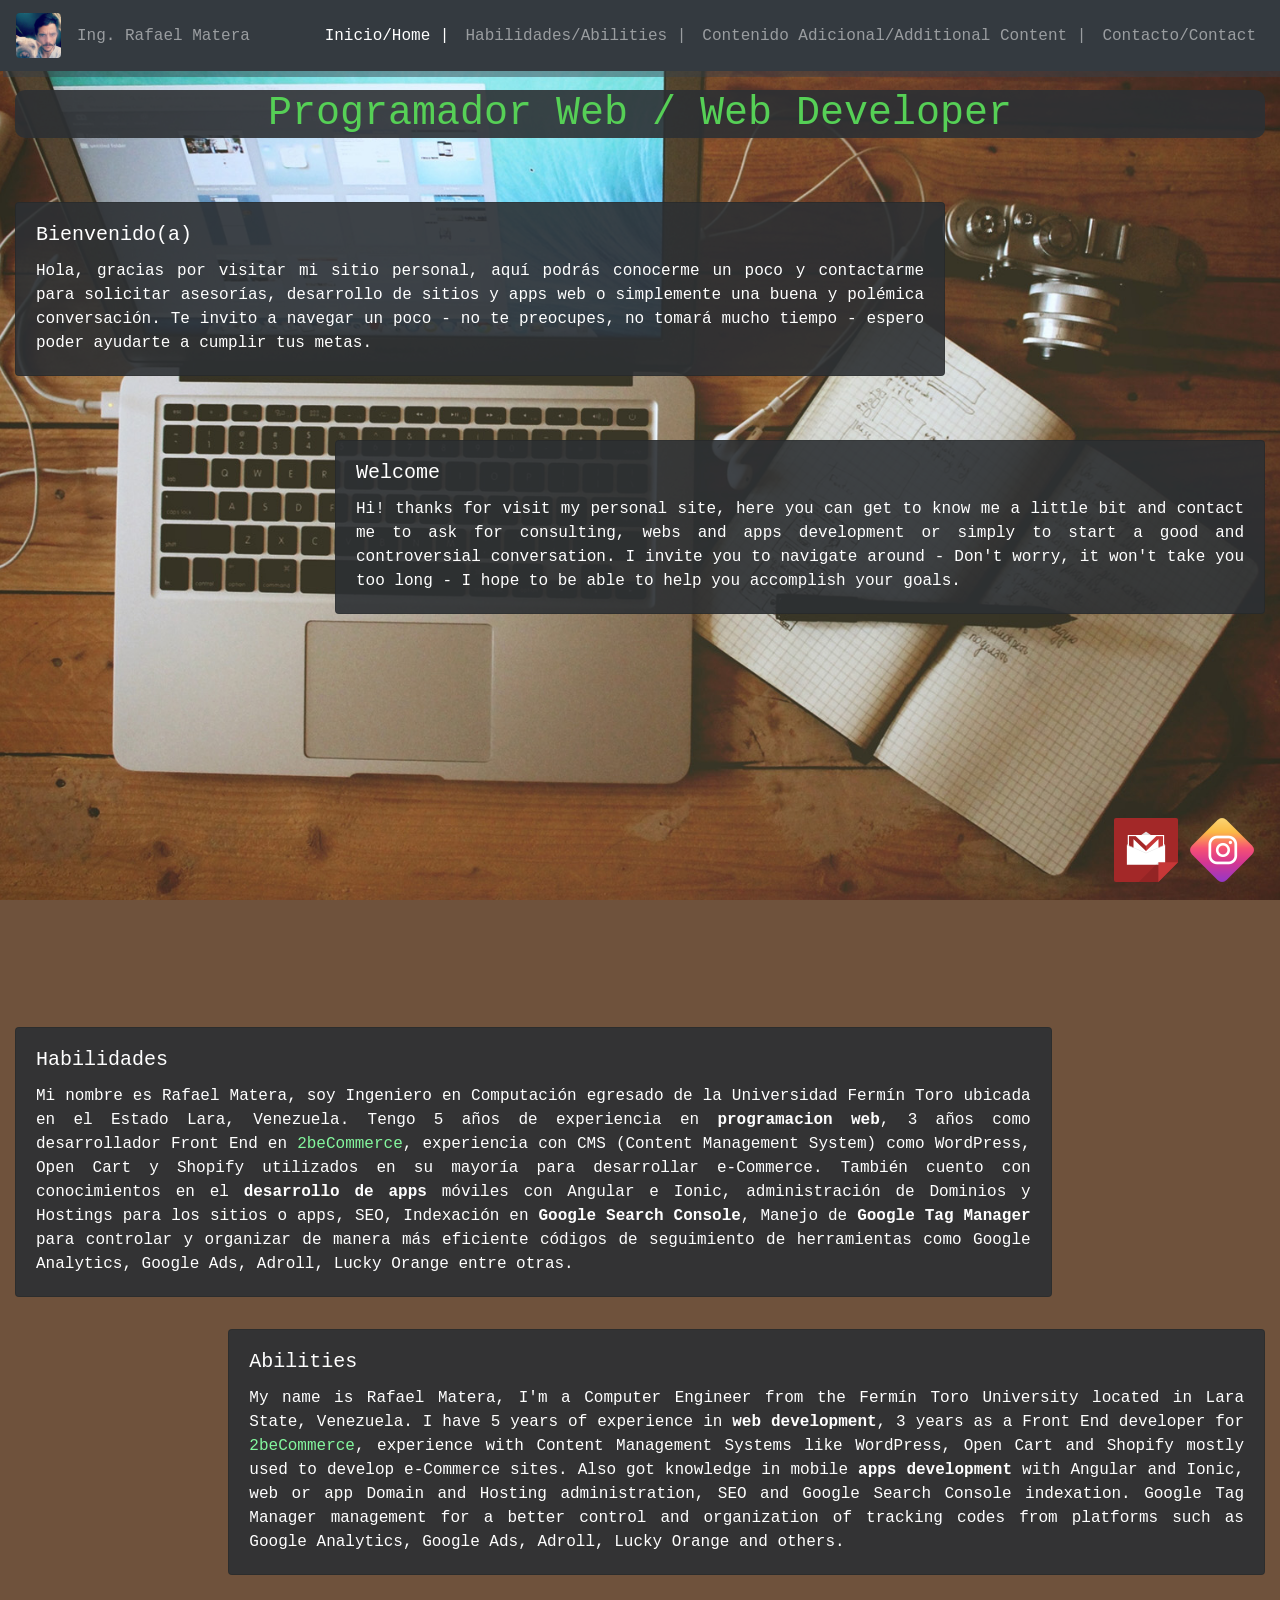
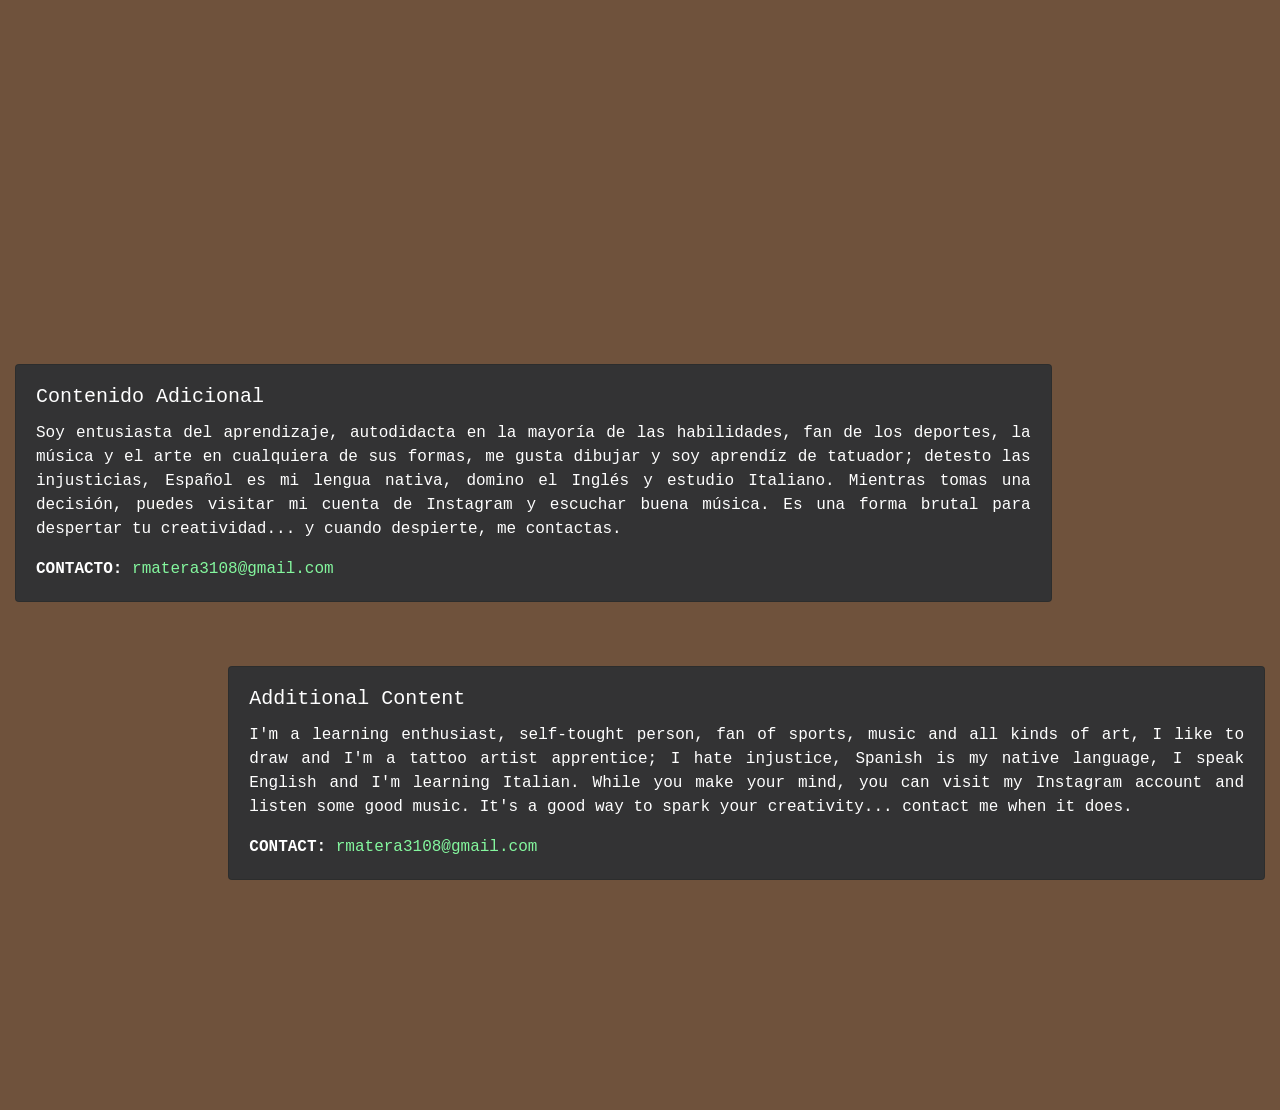
==== commit 64bb06d7: "New text and last h1 style updates" ====
--- a/index.html
+++ b/index.html
@@ -117,7 +117,7 @@
 				<div class="card-body">
 				  <h5 class="card-title">Additional Content</h5>
 				  <p class="card-text">I'm a learning enthusiast, self-tought person, fan of sports, music and all kinds of art, I like to draw and I'm a tattoo artist apprentice; I hate injustice,
-					Spanish is my native language, I speak English and learning Italian. While you make your mind, you can visit my Instagram account and listen some good music. It's a good way to spark your creativity... contact me when it does. 
+					Spanish is my native language, I speak English and I'm learning Italian. While you make your mind, you can visit my Instagram account and listen some good music. It's a good way to spark your creativity... contact me when it does. 
 				  </p>
 				  <p class="card-text"><b>CONTACT:</b><a class="contact-link" href="mailto:rmatera3108@gmail.com" target="_blank"> rmatera3108@gmail.com</a></p>
 				</div>
--- a/css/styles.css
+++ b/css/styles.css
@@ -17,7 +17,7 @@
 	bottom: 2%;
 	right: 8%;
 	z-index: 100;
-	border-radius: 50px;
+	border-radius: 2px;
 }
 .navbar {
 	box-shadow: 3px 6px rgba(54, 64, 72, 0.48);
@@ -65,11 +65,11 @@
 }
 h1 {
 	text-align: center;
-    width: 90%;
+    width: 100%;
     margin: auto;
     border-radius: 10px;
     color: #56d056;
-    background-color: rgba(0, 0, 0, 0.78);
+    background-color: rgba(45, 48, 52, 0.9);
 }
 
 /* Media Querys */
@@ -89,6 +89,7 @@
 	h1 {
 		font-size: 15px;
 		border-radius: 3px !important;
+		padding: 5px;
 	}
 }
 @media only screen and (min-width: 768px) and (max-width: 1024px) {
